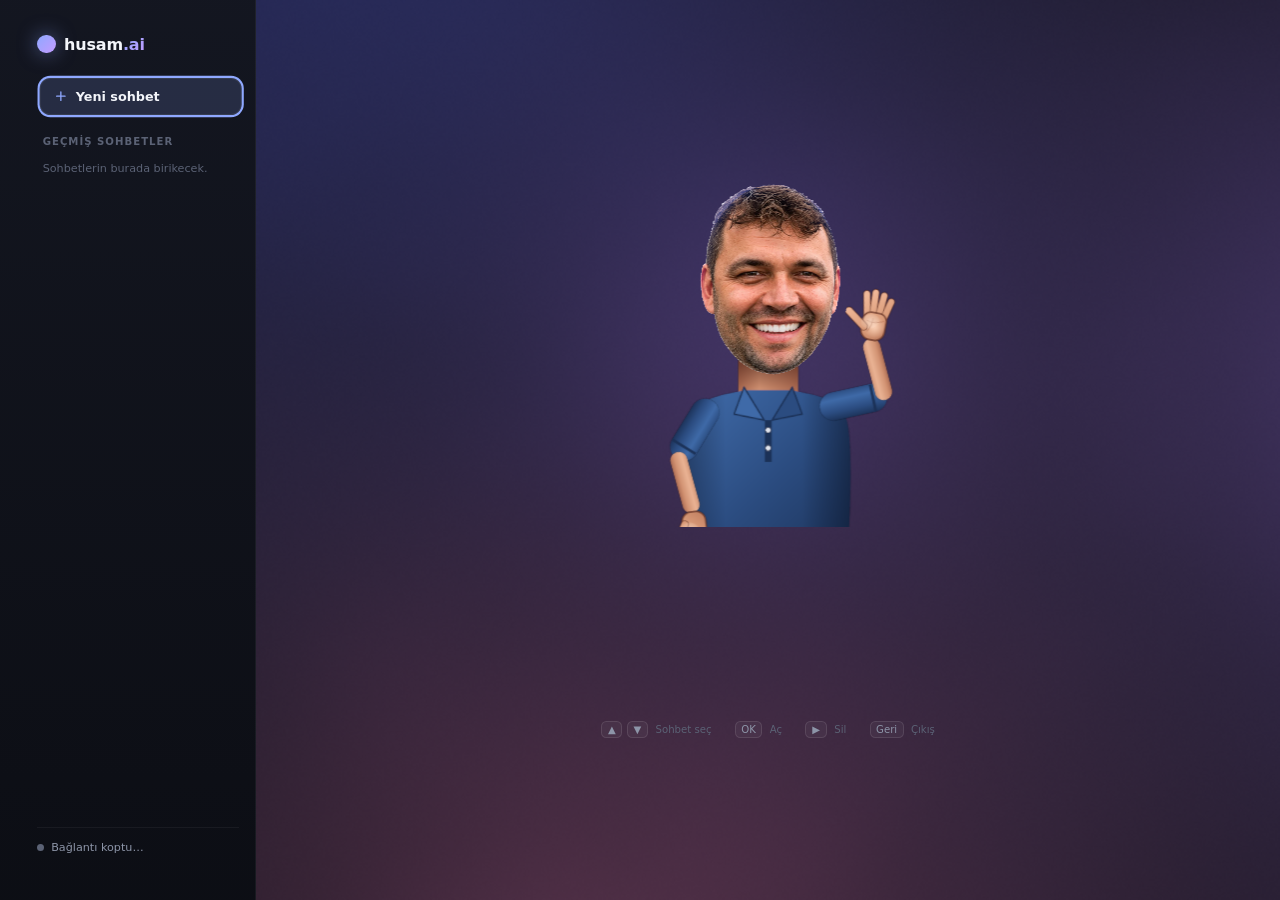
==== app/tv/index.html @ d917f873 "Publish husam.ai 2026.10.27-0301" ====
<!doctype html>
<html lang="tr">
  <head>
    <meta charset="UTF-8" />
    <meta name="viewport" content="width=1920, initial-scale=1" />
    <meta name="color-scheme" content="dark" />
    <!-- Contract with the installed app's boot loader (tv/boot/boot.ts). -->
    <meta name="husam-boot" content="1" />
    <title>husam.ai · TV</title>
    <!-- Paint the background before the deferred bundle injects its styles. -->
    <style>html{background:#07080d}</style>
    <script src="../config.js" ></script>
    <script defer src="../assets/index-6eGBsmes.js"></script>
  </head>
  <body>
    <div class="tv">
      <aside class="sidebar" aria-label="Sohbetler">
        <div class="brand">
          <span class="brand-mark" aria-hidden="true"></span>
          <span class="brand-name">husam<span class="brand-tld">.ai</span></span>
        </div>

        <button id="new-chat" class="new-chat" type="button">
          <svg viewBox="0 0 24 24" fill="none" stroke="currentColor" stroke-width="2.2" stroke-linecap="round" aria-hidden="true">
            <path d="M12 5v14M5 12h14" />
          </svg>
          <span>Yeni sohbet</span>
        </button>

        <p class="sidebar-label" id="history-label">Geçmiş sohbetler</p>
        <p id="history-empty" class="history-empty">Sohbetlerin burada birikecek.</p>
        <ol id="history" class="history" aria-labelledby="history-label"></ol>

        <div class="sidebar-footer">
          <button id="settings-open" class="new-chat settings-open" type="button" hidden>
            <svg viewBox="0 0 24 24" fill="none" stroke="currentColor" stroke-width="2" stroke-linecap="round" stroke-linejoin="round" aria-hidden="true">
              <path d="M12.22 2h-.44a2 2 0 0 0-2 2v.18a2 2 0 0 1-1 1.73l-.43.25a2 2 0 0 1-2 0l-.15-.08a2 2 0 0 0-2.73.73l-.22.38a2 2 0 0 0 .73 2.73l.15.1a2 2 0 0 1 1 1.72v.51a2 2 0 0 1-1 1.74l-.15.09a2 2 0 0 0-.73 2.73l.22.38a2 2 0 0 0 2.73.73l.15-.08a2 2 0 0 1 2 0l.43.25a2 2 0 0 1 1 1.73V20a2 2 0 0 0 2 2h.44a2 2 0 0 0 2-2v-.18a2 2 0 0 1 1-1.73l.43-.25a2 2 0 0 1 2 0l.15.08a2 2 0 0 0 2.73-.73l.22-.39a2 2 0 0 0-.73-2.73l-.15-.08a2 2 0 0 1-1-1.74v-.5a2 2 0 0 1 1-1.74l.15-.09a2 2 0 0 0 .73-2.73l-.22-.38a2 2 0 0 0-2.73-.73l-.15.08a2 2 0 0 1-2 0l-.43-.25a2 2 0 0 1-1-1.73V4a2 2 0 0 0-2-2z" />
              <circle cx="12" cy="12" r="3" />
            </svg>
            <span>Ayarlar</span>
            <span id="settings-badge" class="settings-badge" hidden></span>
          </button>
          <div class="status" id="status" data-tone="pending">
            <span class="status-dot" aria-hidden="true"></span>
            <span id="status-text">Sunucuya bağlanıyor…</span>
          </div>
          <p class="footer-code" id="footer-code"></p>
        </div>
      </aside>

      <main class="stage">
        <!-- Shader lights are drawn here; without WebGL a static CSS backdrop shows. -->
        <div id="ambient" class="ambient" aria-hidden="true"></div>

        <div id="presence-area" class="presence-area">
          <div id="presence" class="presence" aria-hidden="true">
            <!-- Shown only when WebGL is unavailable. -->
            <div class="presence-fallback"></div>
          </div>
          <p id="mood-label" class="mood-label" aria-live="polite"></p>
        </div>

        <!-- The card the assistant shows next to its answer (weather, a list, a value, a reminder). -->
        <aside id="answer-card" class="answer-card" aria-live="polite" hidden></aside>

        <section id="pairing" class="pairing" aria-labelledby="pairing-title" hidden>
          <div class="pairing-qr" id="pairing-qr" role="img" aria-label="Telefon kumandası QR kodu"></div>
          <div class="pairing-copy">
            <h1 id="pairing-title">Telefonunla bağlan, konuşmaya başla.</h1>
            <p class="pairing-steps">
              QR kodu okut · Uyarı çıkarsa <em>Gelişmiş → Devam et</em> · Küreye dokun ve konuş
            </p>
            <p class="pairing-code" id="pairing-code" aria-live="polite">— — — — — —</p>
            <p class="pairing-url" id="pairing-url"></p>
          </div>
        </section>

        <section id="conversation" class="conversation" aria-label="Sohbet" hidden>
          <div id="transcript" class="transcript" aria-live="polite"></div>
          <p id="idle-hint" class="idle-hint">Bir şey sor, seni dinliyorum.</p>
        </section>

        <section id="fatal" class="fatal" hidden>
          <h1>Sunucu adresi ayarlı değil</h1>
          <p>Uygulamayı <code>pnpm tizen:build</code> ile yeniden paketle.</p>
        </section>

        <section id="taken-over" class="fatal" aria-labelledby="taken-over-title" hidden>
          <h1 id="taken-over-title">husam.ai başka bir ekranda açıldı</h1>
          <p>Sohbet şu an orada devam ediyor. Buraya almak için <kbd>OK</kbd> tuşuna bas.</p>
          <button id="take-back" class="new-chat take-back" type="button">Burada devam et</button>
        </section>

        <footer class="key-hints" aria-hidden="true">
          <span><kbd>▲</kbd><kbd>▼</kbd> Sohbet seç</span>
          <span><kbd>OK</kbd> Aç</span>
          <span><kbd>▶</kbd> Sil</span>
          <span><kbd>Geri</kbd> Çıkış</span>
        </footer>
      </main>
    </div>

    <section
      id="settings"
      class="settings"
      role="dialog"
      aria-modal="true"
      aria-labelledby="settings-title"
      hidden
    >
      <div class="settings-panel">
        <h1 id="settings-title" class="settings-title">Ayarlar</h1>
        <div class="settings-phone">
          <div id="phone-qr" class="pairing-qr settings-qr" role="img" aria-label="Telefon bağlantısı QR kodu"></div>
          <div class="settings-copy">
            <h2 class="settings-heading">Telefonu bağla</h2>
            <ol class="settings-steps">
              <li>Telefon kamerasıyla QR kodu okut.</li>
              <li>Açılan sayfada mikrofona izin ver.</li>
              <li>Küreye dokunup konuş ya da yazarak sor; cevap TV'de.</li>
            </ol>
            <p class="settings-code">Kod <span id="phone-code">— — — — — —</span></p>
            <p id="phone-status" class="status settings-status" data-tone="pending">
              <span class="status-dot" aria-hidden="true"></span>
              <span id="phone-status-text">Bağlantı hazırlanıyor…</span>
            </p>
          </div>
        </div>
        <div class="settings-actions">
          <button id="phone-renew" class="new-chat settings-button" type="button">Yeni QR kodu</button>
          <button id="settings-close" class="new-chat settings-button" type="button">Kapat</button>
        </div>
        <p class="settings-hint">Telefon ve TV aynı Wi-Fi'da olmalı. Yeni QR kodu bağlı telefonları çıkarır.</p>
        <p id="app-version" class="settings-hint settings-version"></p>
      </div>
    </section>

    <div id="toast" class="toast" role="status" hidden></div>
  </body>
</html>
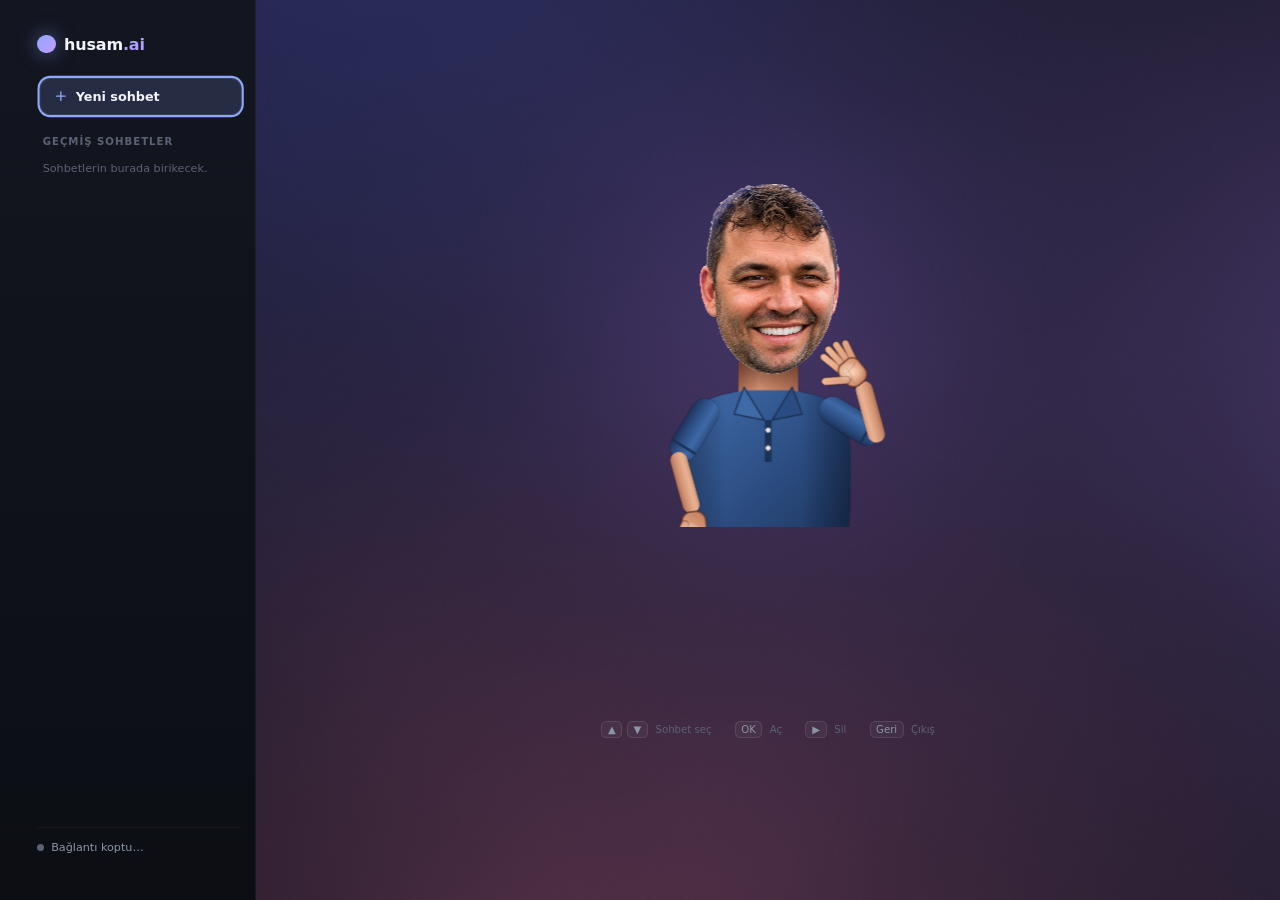
==== commit e3a6c82b: "Publish husam.ai 2026.11.01-1940" ====
--- a/app/tv/index.html
+++ b/app/tv/index.html
@@ -10,7 +10,7 @@
     <!-- Paint the background before the deferred bundle injects its styles. -->
     <style>html{background:#07080d}</style>
     <script src="../config.js" ></script>
-    <script defer src="../assets/index-6eGBsmes.js"></script>
+    <script defer src="../assets/index-DsL4jED4.js"></script>
   </head>
   <body>
     <div class="tv">
